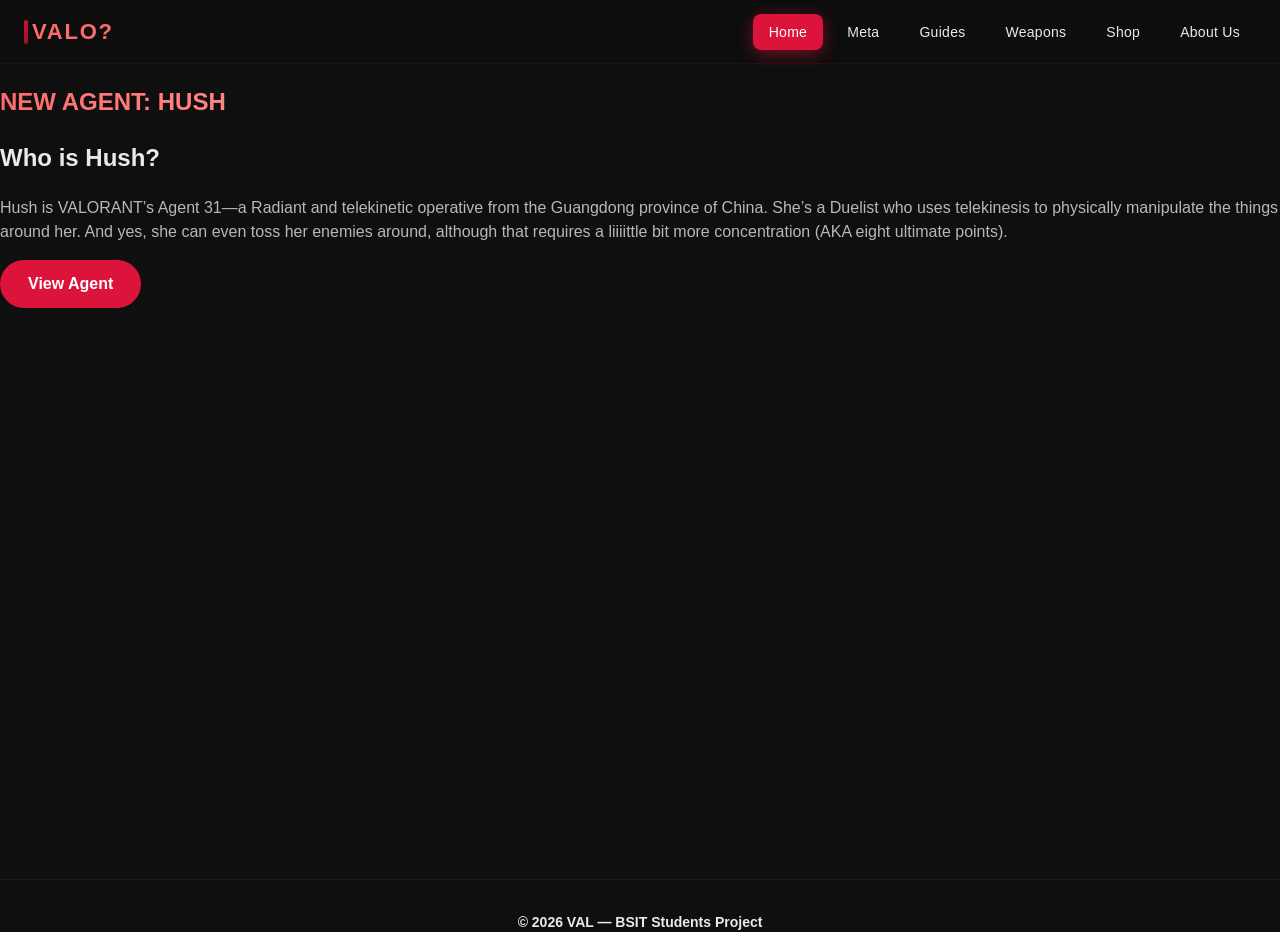
==== index.html @ 3519d70f "preview" ====
<!DOCTYPE html>
<html>
  <head>
    <meta http-equiv="refresh" content="0; url=VAL/index.html" />
      <!-- Open Graph & Twitter Card -->
  <meta property="og:type" content="website">
  <meta property="og:title" content="VAL — Home">
  <meta property="og:description" content="Your all-in-one Valorant hub — guides, tierlists, updates, merch highlights, and everything related to Riot Games' competitive FPS.">
  <meta property="og:url" content="https://johnlcccc.github.io/Cabs/VAL/index.html">
  <meta property="og:image" content="https://johnlcccc.github.io/Cabs/VAL/preview.jpg">
  <meta name="twitter:card" content="summary_large_image">
  <meta name="twitter:title" content="VAL — Home">
  <meta name="twitter:description" content="Your all-in-one Valorant hub — guides, tierlists, updates, merch highlights, and everything related to Riot Games' competitive FPS.">
  <meta name="twitter:image" content="https://johnlcccc.github.io/Cabs/VAL/preview.jpg">
  </head>
  <body>
    <p>Redirecting to <a href="VAL/index.html">VAL</a>...</p>
  </body>
</html>
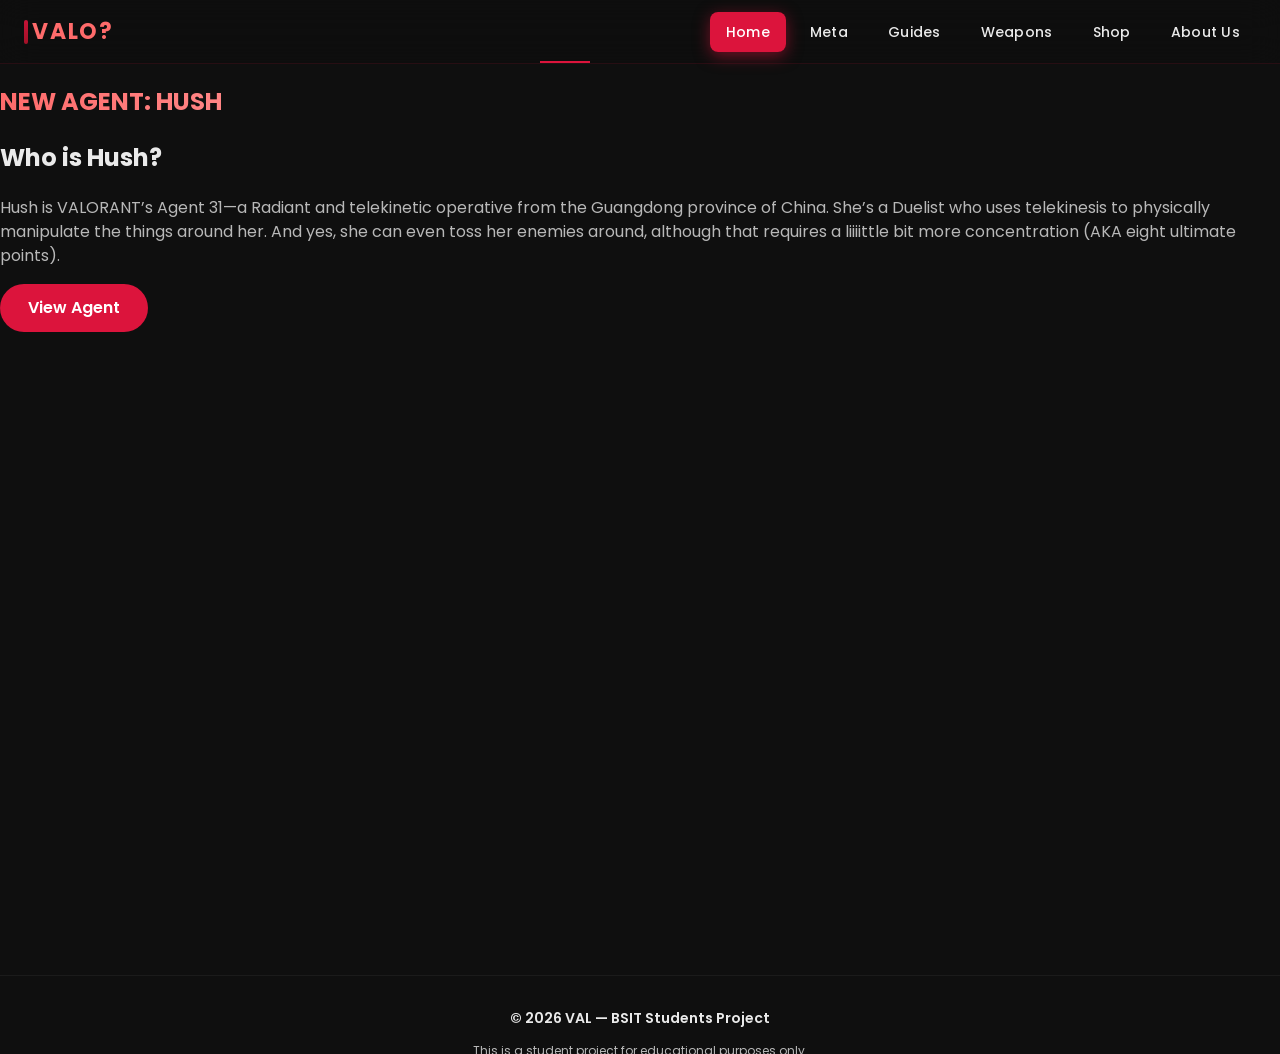
==== commit cbd65aeb: "atay ba ani oi" ====
--- a/index.html
+++ b/index.html
@@ -2,18 +2,18 @@
 <html>
   <head>
     <meta http-equiv="refresh" content="0; url=VAL/index.html" />
-      <!-- Open Graph & Twitter Card -->
-  <meta property="og:type" content="website">
-  <meta property="og:title" content="VAL — Home">
-  <meta property="og:description" content="Your all-in-one Valorant hub — guides, tierlists, updates, merch highlights, and everything related to Riot Games' competitive FPS.">
-  <meta property="og:url" content="https://johnlcccc.github.io/Cabs/VAL/index.html">
-  <meta property="og:image" content="https://johnlcccc.github.io/Cabs/VAL/preview.jpg">
-  <meta name="twitter:card" content="summary_large_image">
-  <meta name="twitter:title" content="VAL — Home">
-  <meta name="twitter:description" content="Your all-in-one Valorant hub — guides, tierlists, updates, merch highlights, and everything related to Riot Games' competitive FPS.">
-  <meta name="twitter:image" content="https://johnlcccc.github.io/Cabs/VAL/preview.jpg">
+    <!-- Open Graph & Twitter Card -->
+    <meta property="og:type" content="website">
+    <meta property="og:title" content="VAL — Home">
+    <meta property="og:description" content="Your all-in-one Valorant hub — guides, tierlists, updates, merch highlights, and everything related to Riot Games' competitive FPS.">
+    <meta property="og:url" content="https://johnlcccc.github.io/Cabs/">
+    <meta property="og:image" content="https://johnlcccc.github.io/Cabs/VAL/preview.jpg">
+    <meta name="twitter:card" content="summary_large_image">
+    <meta name="twitter:title" content="VAL — Home">
+    <meta name="twitter:description" content="Your all-in-one Valorant hub — guides, tierlists, updates, merch highlights, and everything related to Riot Games' competitive FPS.">
+    <meta name="twitter:image" content="https://johnlcccc.github.io/Cabs/VAL/preview.jpg">
   </head>
   <body>
     <p>Redirecting to <a href="VAL/index.html">VAL</a>...</p>
   </body>
-</html>
+</html>
